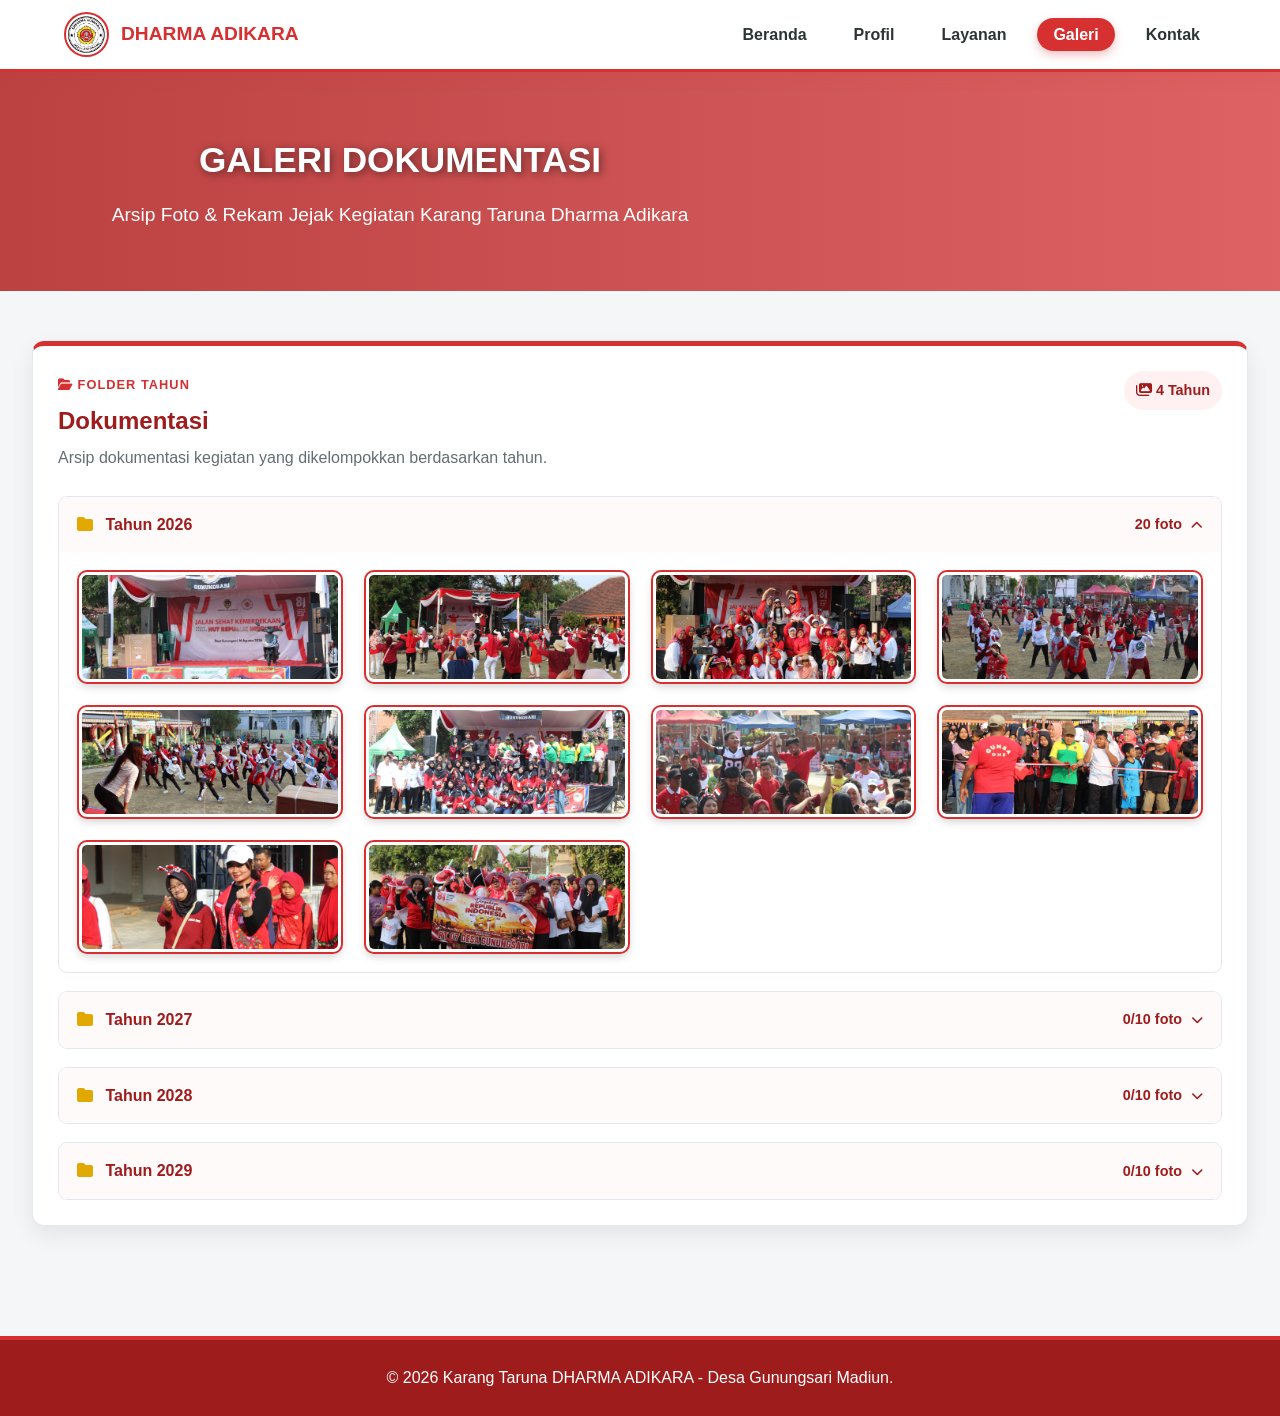
==== galeri.html @ 8954da6b "Upload website files" ====
<!DOCTYPE html>
<html lang="id">
<head>
    <meta charset="UTF-8">
    <meta name="viewport" content="width=device-width, initial-scale=1.0">
    <title>Galeri - Karang Taruna DHARMA ADIKARA</title>
    <meta name="description" content="Galeri dokumentasi kegiatan Karang Taruna Dharma Adikara Desa Gunungsari berdasarkan tahun.">
    <link rel="canonical" href="https://dharma-adikara-desa-gunung-sari.github.io/dharma-adikara/galeri.html">
    <link rel="stylesheet" href="style.css">
    <link rel="stylesheet" href="https://cdnjs.cloudflare.com/ajax/libs/font-awesome/6.4.0/css/all.min.css">
</head>
<body>

    <div class="page-overlay-decor"></div>

    <header>
        <nav class="navbar">
            <a href="index.html" class="logo-brand">
                <img src="aset/logo.png" alt="Logo Karang Taruna">
                <span>DHARMA ADIKARA</span>
            </a>
            <ul class="nav-links">
                <li><a href="index.html">Beranda</a></li>
                <li><a href="profil.html">Profil</a></li>
                <li><a href="layanan.html">Layanan</a></li>
                <li><a href="galeri.html" class="active">Galeri</a></li>
                <li><a href="kontak.html">Kontak</a></li>
            </ul>
        </nav>
    </header>

    <div class="page-overlay-decor" style="background-image: url('aset/bg-blur.jpg');">
  <div class="hero-content" style="padding: 60px 20px; text-align: center; color: white;">
    <h1 style="font-size: 2.2rem; font-weight: bold;">GALERI DOKUMENTASI</h1>
    <p style="margin-top: 8px;">Arsip Foto & Rekam Jejak Kegiatan Karang Taruna Dharma Adikara</p>
  </div>
</div>

    

    <main class="section-container container">
      <section class="year-folder" aria-labelledby="year-2026">
        <div class="year-folder-header">
          <div>
            <span class="folder-label"><i class="fas fa-folder-open"></i> Folder Tahun</span>
            <h2 id="year-2026">Dokumentasi </h2>
                    <p>Arsip dokumentasi kegiatan yang dikelompokkan berdasarkan tahun.</p>
          </div>
                <span class="photo-count"><i class="fas fa-images"></i> 4 Tahun</span>
        </div>

        <div class="album-grid">
          <details class="album-folder" open>
            <summary>
              <span class="album-title"><i class="fas fa-folder"></i> Tahun 2026</span>
              <span class="album-count">20 foto <i class="fas fa-chevron-down"></i></span>
            </summary>
            <div class="gallery-grid">
              <img src="aset/2026/foto-1.jpg" alt="Dokumentasi 2026 foto 1" loading="lazy">
              <img src="aset/2026/foto-2.jpg" alt="Dokumentasi 2026 foto 2" loading="lazy">
              <img src="aset/2026/foto-3.jpg" alt="Dokumentasi 2026 foto 3" loading="lazy">
              <img src="aset/2026/foto-4.jpg" alt="Dokumentasi 2026 foto 4" loading="lazy">
              <img src="aset/2026/foto-5.jpg" alt="Dokumentasi 2026 foto 5" loading="lazy">
              <img src="aset/2026/foto-6.jpg" alt="Dokumentasi 2026 foto 6" loading="lazy">
              <img src="aset/2026/foto-7.jpg" alt="Dokumentasi 2026 foto 7" loading="lazy">
              <img src="aset/2026/foto-8.jpg" alt="Dokumentasi 2026 foto 8" loading="lazy">
              <img src="aset/2026/foto-9.jpg" alt="Dokumentasi 2026 foto 9" loading="lazy">
              <img src="aset/2026/foto-10.jpg" alt="Dokumentasi 2026 foto 10" loading="lazy">
            </div>
          </details>

          <details class="album-folder empty-album">
            <summary>
              <span class="album-title"><i class="fas fa-folder"></i> Tahun 2027</span>
              <span class="album-count">0/10 foto <i class="fas fa-chevron-down"></i></span>
            </summary>
            <div class="gallery-grid">
              <img src="aset/2027/foto-01.jpg" alt="Dokumentasi 2027 foto 1" loading="lazy">
              <img src="aset/2027/foto-02.jpg" alt="Dokumentasi 2027 foto 2" loading="lazy">
              <img src="aset/2027/foto-03.jpg" alt="Dokumentasi 2027 foto 3" loading="lazy">
              <img src="aset/2027/foto-04.jpg" alt="Dokumentasi 2027 foto 4" loading="lazy">
              <img src="aset/2027/foto-05.jpg" alt="Dokumentasi 2027 foto 5" loading="lazy">
              <img src="aset/2027/foto-06.jpg" alt="Dokumentasi 2027 foto 6" loading="lazy">
              <img src="aset/2027/foto-07.jpg" alt="Dokumentasi 2027 foto 7" loading="lazy">
              <img src="aset/2027/foto-08.jpg" alt="Dokumentasi 2027 foto 8" loading="lazy">
              <img src="aset/2027/foto-09.jpg" alt="Dokumentasi 2027 foto 9" loading="lazy">
              <img src="aset/2027/foto-10.jpg" alt="Dokumentasi 2027 foto 10" loading="lazy">
            </div>
          </details>

          <details class="album-folder empty-album">
            <summary>
              <span class="album-title"><i class="fas fa-folder"></i> Tahun 2028</span>
              <span class="album-count">0/10 foto <i class="fas fa-chevron-down"></i></span>
            </summary>
            <div class="gallery-grid">
              <img src="aset/2028/foto-01.jpg" alt="Dokumentasi 2028 foto 1" loading="lazy">
              <img src="aset/2028/foto-02.jpg" alt="Dokumentasi 2028 foto 2" loading="lazy">
              <img src="aset/2028/foto-03.jpg" alt="Dokumentasi 2028 foto 3" loading="lazy">
              <img src="aset/2028/foto-04.jpg" alt="Dokumentasi 2028 foto 4" loading="lazy">
              <img src="aset/2028/foto-05.jpg" alt="Dokumentasi 2028 foto 5" loading="lazy">
              <img src="aset/2028/foto-06.jpg" alt="Dokumentasi 2028 foto 6" loading="lazy">
              <img src="aset/2028/foto-07.jpg" alt="Dokumentasi 2028 foto 7" loading="lazy">
              <img src="aset/2028/foto-08.jpg" alt="Dokumentasi 2028 foto 8" loading="lazy">
              <img src="aset/2028/foto-09.jpg" alt="Dokumentasi 2028 foto 9" loading="lazy">
              <img src="aset/2028/foto-10.jpg" alt="Dokumentasi 2028 foto 10" loading="lazy">
            </div>
          </details>

          <details class="album-folder empty-album">
            <summary>
              <span class="album-title"><i class="fas fa-folder"></i> Tahun 2029</span>
              <span class="album-count">0/10 foto <i class="fas fa-chevron-down"></i></span>
            </summary>
            <div class="gallery-grid">
              <img src="aset/2029/foto-01.jpg" alt="Dokumentasi 2029 foto 1" loading="lazy">
              <img src="aset/2029/foto-02.jpg" alt="Dokumentasi 2029 foto 2" loading="lazy">
              <img src="aset/2029/foto-03.jpg" alt="Dokumentasi 2029 foto 3" loading="lazy">
              <img src="aset/2029/foto-04.jpg" alt="Dokumentasi 2029 foto 4" loading="lazy">
              <img src="aset/2029/foto-05.jpg" alt="Dokumentasi 2029 foto 5" loading="lazy">
              <img src="aset/2029/foto-06.jpg" alt="Dokumentasi 2029 foto 6" loading="lazy">
              <img src="aset/2029/foto-07.jpg" alt="Dokumentasi 2029 foto 7" loading="lazy">
              <img src="aset/2029/foto-08.jpg" alt="Dokumentasi 2029 foto 8" loading="lazy">
              <img src="aset/2029/foto-09.jpg" alt="Dokumentasi 2029 foto 9" loading="lazy">
              <img src="aset/2029/foto-10.jpg" alt="Dokumentasi 2029 foto 10" loading="lazy">
            </div>
          </details>
        </div>
      </section>
    </main>

    <footer>
        <p>&copy; 2026 Karang Taruna DHARMA ADIKARA - Desa Gunungsari Madiun.</p>
    </footer>

    <script src="script.js"></script>
</body>
</html>
---- style.css ----
/* CSS - Karang Taruna DHARMA ADIKARA (Tema Merah Putih & Dynamic Overlay) */

:root {
    --primary-red: #d63031;
    --dark-red: #9e1c1c;
    --light-red: #ff7675;
    --white: #ffffff;
    --off-white: #f8f9fa;
    --text-dark: #2d3436;
    --text-muted: #636e72;
    --border-color: #e2e8f0;
}

* {
    margin: 0;
    padding: 0;
    box-sizing: border-box;
    font-family: 'Poppins', 'Segoe UI', Tahoma, Geneva, Verdana, sans-serif;
}

body {
    color: var(--text-dark);
    background-color: #f4f6f8;
    line-height: 1.6;
    overflow-x: hidden;
}

/* CONTAINER UTAMA BINGKAI HALAMAN */
.page-border-blur {
  position: relative;
  padding: 0;
  min-height: 100vh;
  box-sizing: border-box !important;
}

/* WADAH KONTEN UTAMA */
.page-content-inner {
  background: #ffffff;
  min-height: 100vh;
  position: relative;
  overflow: hidden;
}

/* OVERLAY DEKORASI BANNER HERO (TUTUP BANNER LENGKAP DENGAN FOTO BLUR) */
.page-overlay-decor {
  position: relative;
  width: 100%;
  overflow: hidden;
  background-size: cover;
  background-position: center;
}

/* LAPISAN OVERLAY MERAH DI ATAS FOTO BLUR */
.page-overlay-decor::before {
  content: '';
  position: absolute;
  top: 0;
  left: 0;
  width: 100%;
  height: 100%;
  background: linear-gradient(90deg, rgba(178, 34, 34, 0.85) 0%, rgba(214, 48, 49, 0.75) 100%);
  z-index: 1;
}

/* HAPUS EFEK BULATAN MELAYANG BAWAH */
.page-overlay-decor::after {
  display: none;
}

/* KONTEN TEKS BANNER AGAR TETAP DI ATAS OVERLAY MERAH */
.page-overlay-decor .container,
.page-overlay-decor h1,
.page-overlay-decor p,
.hero-content {
  position: relative;
  z-index: 2;
}

.container {
  width: 95% !important; /* Naikkkan persentase agar melebar ke kanan */
  max-width: 1400px !important; /* Perbesar batas maksimalnya */
  margin: 0 auto;
}

.section-container {
    padding: 50px 0 70px 0;
}

/* Header & Navbar */
header {
    position: sticky;
    top: 0;
    background: var(--white);
    border-bottom: 3px solid var(--primary-red);
    box-shadow: 0 4px 15px rgba(214, 48, 49, 0.1);
    z-index: 1000;
}

.navbar {
    display: flex;
    justify-content: space-between;
    align-items: center;
    padding: 12px 5%;
}

.logo-brand {
    display: flex;
    align-items: center;
    gap: 12px;
    font-weight: 700;
    font-size: 1.2rem;
    color: var(--primary-red);
    text-decoration: none;
}

.logo-brand img {
    width: 45px;
    height: 45px;
    border-radius: 50%;
    border: 2px solid var(--primary-red);
    object-fit: cover;
}

.nav-links {
    display: flex;
    list-style: none;
    gap: 15px;
}

.nav-links a {
    text-decoration: none;
    color: var(--text-dark);
    font-weight: 600;
    padding: 8px 16px;
    border-radius: 20px;
    transition: all 0.3s ease;
}

.nav-links a:hover, .nav-links a.active {
    background-color: var(--primary-red);
    color: var(--white);
    box-shadow: 0 4px 10px rgba(214, 48, 49, 0.3);
}

/* Page Titles */
.page-header {
    background: linear-gradient(135deg, var(--primary-red), var(--dark-red));
    color: var(--white);
    text-align: center;
    padding: 50px 20px;
    position: relative;
    box-shadow: inset 0 -10px 20px rgba(0,0,0,0.15);
}

.page-header h1 {
    font-size: 2.3rem;
    text-transform: uppercase;
    letter-spacing: 1px;
}

.page-header p {
    font-size: 1.1rem;
    opacity: 0.9;
    margin-top: 5px;
}

/* Section Titles */
.section-title {
    text-align: center;
    font-size: 1.8rem;
    margin-bottom: 30px;
    color: var(--dark-red);
    position: relative;
}

.section-title::after {
    content: '';
    display: block;
    width: 70px;
    height: 4px;
    background: var(--primary-red);
    margin: 8px auto 0;
    border-radius: 2px;
}

/* Card General Style */
.card {
    background: var(--white);
    padding: 25px;
    border-radius: 12px;
    border-top: 4px solid var(--primary-red);
    box-shadow: 0 6px 18px rgba(0,0,0,0.06);
    transition: transform 0.3s ease, box-shadow 0.3s ease;
}

.card:hover {
    transform: translateY(-5px);
    box-shadow: 0 10px 25px rgba(214, 48, 49, 0.15);
}

/* Hero Section (Home) */
.hero-section {
    position: relative;
    height: 80vh;
    background: url('assets/bg-hero.jpg') no-repeat center center/cover;
    display: flex;
    align-items: center;
    justify-content: center;
    text-align: center;
    color: var(--white);
}

.hero-overlay {
    position: absolute;
    top: 0; left: 0; right: 0; bottom: 0;
    background: linear-gradient(180deg, rgba(158, 28, 28, 0.75) 0%, rgba(0, 0, 0, 0.7) 100%);
    backdrop-filter: blur(3px);
}

.hero-content {
    position: relative;
    z-index: 1;
    max-width: 800px;
    padding: 20px;
}

.hero-logo {
    width: 120px;
    height: 120px;
    margin-bottom: 20px;
    border-radius: 50%;
    border: 4px solid var(--white);
    box-shadow: 0 0 20px rgba(255,255,255,0.4);
    object-fit: cover;
}

.hero-content h1 {
    font-size: 2.8rem;
    margin-bottom: 12px;
    text-shadow: 2px 2px 8px rgba(0,0,0,0.5);
}

.hero-content p {
    font-size: 1.2rem;
    font-weight: 300;
}

/* Carousel Berita */
.carousel-container {
    position: relative;
    max-width: 850px;
    margin: auto;
    overflow: hidden;
    border-radius: 12px;
    box-shadow: 0 8px 25px rgba(0,0,0,0.15);
    border: 3px solid var(--white);
}

.carousel-slide {
    display: flex;
    transition: transform 0.5s ease-in-out;
}

.slide {
    min-width: 100%;
    position: relative;
}

.slide img {
    width: 100%;
    height: 420px;
    object-fit: cover;
}

.caption {
    position: absolute;
    bottom: 0;
    background: linear-gradient(180deg, transparent, rgba(158, 28, 28, 0.95));
    color: var(--white);
    width: 100%;
    padding: 20px;
    text-align: center;
    font-size: 1.1rem;
    font-weight: 600;
}

.prev-btn, .next-btn {
    position: absolute;
    top: 50%;
    transform: translateY(-50%);
    background: rgba(214, 48, 49, 0.8);
    color: white;
    border: none;
    font-size: 20px;
    padding: 12px 18px;
    cursor: pointer;
    border-radius: 50%;
    transition: 0.3s;
}

.prev-btn:hover, .next-btn:hover {
    background: var(--dark-red);
}

.next-btn { right: 15px; }
.prev-btn { left: 15px; }

/* Leader Cards */
.leader-grid {
    display: flex;
    justify-content: center;
    gap: 30px;
    margin-bottom: 40px;
    flex-wrap: wrap;
}

.leader-card {
    text-align: center;
    width: 260px;
}

.leader-card img {
    width: 100%;
    height: 280px;
    object-fit: cover;
    border-radius: 8px;
    margin-bottom: 15px;
    border: 2px solid var(--border-color);
}

.info-footer-home {
    display: grid;
    grid-template-columns: 2fr 1fr;
    gap: 25px;
    margin-top: 30px;
}

.social-links-large {
    display: flex;
    flex-direction: column;
    gap: 12px;
    margin-top: 15px;
}

.social-links-large a {
    text-decoration: none;
    color: var(--white);
    background: var(--primary-red);
    padding: 12px;
    border-radius: 8px;
    text-align: center;
    font-weight: 600;
    transition: 0.3s;
}

.social-links-large a:hover {
    background: var(--dark-red);
}

/* Profil Section Style */
.profile-section-block {
    margin-bottom: 50px;
}

.image-gallery-2 {
    display: flex;
    gap: 20px;
    margin-top: 20px;
}

.image-gallery-2 img {
    width: 50%;
    height: 280px;
    object-fit: cover;
    border-radius: 10px;
    border: 3px solid var(--white);
    box-shadow: 0 4px 12px rgba(0,0,0,0.1);
}

.full-structure-img img {
    width: 100%;
    max-height: 650px;
    object-fit: contain;
    border-radius: 10px;
    margin-top: 15px;
    border: 2px solid var(--border-color);
}

.visi-misi-card {
    background: var(--white);
    padding: 30px;
    border-left: 6px solid var(--primary-red);
    border-radius: 8px;
    box-shadow: 0 4px 15px rgba(0,0,0,0.05);
}

.visi-misi-card h3 {
    color: var(--primary-red);
    margin-bottom: 10px;
}

.visi-misi-card ul {
    margin-left: 20px;
    margin-top: 10px;
}

.visi-misi-card li {
    margin-bottom: 8px;
}

.profile-page > section {
    margin-bottom: 72px;
}

.profile-intro {
    align-items: center;
    background: linear-gradient(120deg, #fff4f2, #ffffff 58%, #f3f6f7);
    border-left: 5px solid var(--primary-red);
    border-radius: 14px;
    display: flex;
    justify-content: space-between;
    min-height: 270px;
    overflow: hidden;
    padding: 42px 48px;
    position: relative;
}

.profile-intro-copy {
    max-width: 700px;
    position: relative;
    z-index: 1;
}

.profile-intro h2 {
    color: var(--dark-red);
    font-size: clamp(2rem, 4vw, 3.5rem);
    line-height: 1.08;
    margin-bottom: 16px;
}

.profile-intro p {
    color: var(--text-muted);
    font-size: 1rem;
    max-width: 620px;
}

.profile-intro-mark {
    align-items: center;
    background: var(--dark-red);
    border-radius: 50%;
    box-shadow: 18px 18px 0 rgba(214, 48, 49, 0.14);
    color: var(--white);
    display: flex;
    flex-direction: column;
    height: 185px;
    justify-content: center;
    min-width: 185px;
    transform: rotate(8deg);
    width: 185px;
}

.profile-intro-mark img {
    border-radius: 50%;
    height: 92px;
    object-fit: cover;
    width: 92px;
}

.profile-intro-mark small {
    font-size: 0.72rem;
    line-height: 1.25;
    margin-top: 9px;
    text-align: center;
}

.profile-village-grid {
    align-items: center;
    display: grid;
    gap: 65px;
    grid-template-columns: minmax(0, 0.9fr) minmax(330px, 1.1fr);
}

.profile-copy-block h2,
.profile-story h2,
.profile-values h2,
.profile-structure h2 {
    color: var(--dark-red);
    font-size: 2rem;
    line-height: 1.2;
    margin-bottom: 14px;
}

.profile-copy-block > p {
    color: var(--text-muted);
    font-size: 1rem;
}

.profile-facts {
    border-top: 1px solid var(--border-color);
    display: grid;
    gap: 18px;
    grid-template-columns: repeat(2, 1fr);
    margin-top: 28px;
    padding-top: 20px;
}

.profile-facts div {
    align-items: flex-start;
    display: flex;
    gap: 10px;
}

.profile-facts i {
    color: var(--primary-red);
    font-size: 1.2rem;
    margin-top: 2px;
}

.profile-facts span {
    color: var(--text-muted);
    font-size: 0.8rem;
    line-height: 1.35;
}

.profile-facts strong {
    color: var(--dark-red);
    font-size: 0.9rem;
}

.profile-image-stack {
    min-height: 390px;
    position: relative;
}

.profile-image-stack img {
    border-radius: 10px;
    box-shadow: 0 10px 25px rgba(0, 0, 0, 0.13);
    object-fit: cover;
}

.profile-image-main {
    height: 330px;
    left: 0;
    position: absolute;
    top: 0;
    width: 78%;
}

.profile-image-small {
    border: 8px solid var(--white);
    bottom: 0;
    height: 180px;
    position: absolute;
    right: 0;
    width: 48%;
}

.profile-story {
    background: #fff8f6;
    border-radius: 14px;
    padding: 40px;
}

.story-timeline {
    display: grid;
    gap: 18px;
    grid-template-columns: repeat(3, 1fr);
    margin: 28px 0;
}

.story-point {
    background: var(--white);
    border-radius: 8px;
    display: flex;
    gap: 15px;
    padding: 20px;
}

.story-point > span,
.mission-list > div > span {
    color: var(--primary-red);
    font-size: 1.1rem;
    font-weight: 800;
}

.story-point h3 {
    color: var(--dark-red);
    font-size: 1rem;
    margin-bottom: 5px;
}

.story-point p {
    color: var(--text-muted);
    font-size: 0.88rem;
}

.story-images {
    display: grid;
    gap: 16px;
    grid-template-columns: 1.25fr 0.75fr;
}

.story-images img {
    border-radius: 8px;
    height: 190px;
    object-fit: cover;
    width: 100%;
}

.profile-values {
    border-bottom: 1px solid var(--border-color);
    padding-bottom: 5px;
}

.values-grid {
    display: grid;
    gap: 20px;
    grid-template-columns: repeat(3, 1fr);
}

.values-grid article {
    border-top: 3px solid var(--primary-red);
    padding: 22px 8px 0;
}

.values-grid i {
    color: var(--primary-red);
    font-size: 1.8rem;
    margin-bottom: 16px;
}

.values-grid h3 {
    color: var(--dark-red);
    margin-bottom: 6px;
}

.values-grid p {
    color: var(--text-muted);
    font-size: 0.9rem;
}

.profile-vision {
    align-items: start;
    background: linear-gradient(135deg, #fff, #fff6f4);
    display: grid;
    gap: 50px;
    grid-template-columns: 1.1fr 0.9fr;
    padding: 38px;
}

.profile-vision .section-kicker {
    margin-bottom: 12px;
}

.vision-quote {
    border-left: 3px solid var(--primary-red);
    margin-top: 24px;
    padding-left: 20px;
}

.vision-quote i {
    color: var(--light-red);
    margin-bottom: 10px;
}

.vision-quote p {
    color: var(--dark-red);
    font-size: 1.08rem;
    font-weight: 700;
}

.mission-list h3 {
    color: var(--dark-red);
    margin-bottom: 14px;
}

.mission-list > div {
    border-top: 1px solid var(--border-color);
    display: flex;
    gap: 15px;
    padding: 13px 0;
}

.mission-list p {
    color: var(--text-muted);
    font-size: 0.9rem;
}

.profile-structure {
    margin-bottom: 0 !important;
}

/* Layanan Section */
.service-grid {
    display: grid;
    grid-template-columns: repeat(auto-fit, minmax(280px, 1fr));
    gap: 25px;
    margin-bottom: 40px;
}

.service-card {
    text-align: center;
}

.services-page > section {
    margin-bottom: 70px;
}

.section-kicker {
    color: var(--primary-red);
    display: inline-block;
    font-size: 0.78rem;
    font-weight: 800;
    letter-spacing: 0.12em;
    margin-bottom: 9px;
    text-transform: uppercase;
}

.section-kicker i {
    margin-right: 5px;
}

.services-intro {
    align-items: end;
    background: linear-gradient(120deg, #fff4f2, #ffffff 60%, #f6f8fa);
    border-left: 5px solid var(--primary-red);
    border-radius: 14px;
    display: grid;
    gap: 35px;
    grid-template-columns: minmax(0, 1.4fr) minmax(260px, 1fr);
    margin-bottom: 65px;
    padding: 38px;
}

.services-intro h2,
.section-heading-row h2,
.work-process h2,
.testimonial-strip h2 {
    color: var(--dark-red);
    line-height: 1.2;
    margin-bottom: 12px;
}

.services-intro h2 {
    font-size: clamp(1.8rem, 3vw, 2.7rem);
    max-width: 600px;
}

.services-intro p,
.section-heading-note {
    color: var(--text-muted);
    max-width: 620px;
}

.service-stats {
    border-left: 1px solid var(--border-color);
    display: grid;
    gap: 12px;
    grid-template-columns: repeat(3, 1fr);
    padding-left: 28px;
}

.service-stats div {
    display: flex;
    flex-direction: column;
    gap: 3px;
}

.service-stats strong {
    color: var(--dark-red);
    font-size: 1.5rem;
}

.service-stats span {
    color: var(--text-muted);
    font-size: 0.78rem;
    line-height: 1.3;
}

.section-heading-row {
    align-items: end;
    display: flex;
    justify-content: space-between;
    gap: 25px;
    margin-bottom: 28px;
}

.section-heading-row h2 {
    font-size: 1.8rem;
    margin-bottom: 0;
}

.section-heading-note {
    font-size: 0.95rem;
    margin: 0 0 3px;
    text-align: right;
}

.service-card {
    position: relative;
    text-align: left;
}

.service-card-top {
    align-items: center;
    display: flex;
    justify-content: space-between;
    margin-bottom: 12px;
}

.service-number {
    color: var(--light-red);
    font-size: 1.1rem;
    font-weight: 800;
}

.service-card h3 {
    color: var(--dark-red);
    font-size: 1.2rem;
    margin-bottom: 9px;
}

.service-card p {
    color: var(--text-muted);
    font-size: 0.94rem;
}

.service-card-featured {
    background: linear-gradient(145deg, #fff, #fff5f3);
}

.service-list {
    border-top: 1px solid var(--border-color);
    list-style: none;
    margin-top: 20px;
    padding-top: 15px;
}

.service-list li {
    color: var(--text-dark);
    font-size: 0.87rem;
    margin-bottom: 8px;
}

.service-list i {
    color: var(--primary-red);
    font-size: 0.75rem;
    margin-right: 8px;
}

.work-process {
    border-bottom: 1px solid var(--border-color);
    border-top: 1px solid var(--border-color);
    padding: 48px 0;
}

.process-grid {
    display: grid;
    gap: 18px;
    grid-template-columns: repeat(3, 1fr);
}

.process-step {
    align-items: flex-start;
    background: var(--white);
    border-radius: 8px;
    display: flex;
    gap: 15px;
    padding: 20px;
}

.process-step > span {
    color: var(--primary-red);
    font-size: 1.2rem;
    font-weight: 800;
}

.process-step h3 {
    color: var(--dark-red);
    font-size: 1rem;
    margin-bottom: 5px;
}

.process-step p {
    color: var(--text-muted);
    font-size: 0.88rem;
}

.showcase-grid {
    background: var(--white);
    border-radius: 12px;
    box-shadow: 0 7px 22px rgba(0, 0, 0, 0.07);
    display: grid;
    grid-template-columns: minmax(280px, 1fr) minmax(280px, 1fr);
    overflow: hidden;
}

.showcase-image {
    min-height: 300px;
}

.showcase-image img {
    display: block;
    height: 100%;
    object-fit: cover;
    width: 100%;
}

.showcase-copy {
    padding: 38px;
}

.showcase-tag {
    color: var(--primary-red);
    font-size: 0.76rem;
    font-weight: 800;
    letter-spacing: 0.12em;
    text-transform: uppercase;
}

.showcase-copy h3 {
    color: var(--dark-red);
    font-size: 1.7rem;
    line-height: 1.25;
    margin: 12px 0;
}

.showcase-copy p {
    color: var(--text-muted);
    margin-bottom: 20px;
}

.text-link {
    color: var(--dark-red);
    font-weight: 800;
    text-decoration: none;
}

.text-link i {
    margin-left: 7px;
    transition: margin 0.2s ease;
}

.text-link:hover i {
    margin-left: 12px;
}

.testimonial-strip {
    align-items: center;
    background: #fff8f6;
    border-radius: 12px;
    display: grid;
    gap: 35px;
    grid-template-columns: 1.2fr 1fr;
    padding: 34px 38px;
}

.testimonial-strip h2 {
    font-size: 1.6rem;
}

.testimonial-strip p {
    color: var(--text-muted);
}

.quote-mark {
    border-left: 3px solid var(--primary-red);
    padding-left: 24px;
}

.quote-mark > i {
    color: var(--light-red);
    font-size: 1.4rem;
    margin-bottom: 10px;
}

.quote-mark p {
    color: var(--dark-red);
    font-size: 1.15rem;
    font-weight: 700;
    margin-bottom: 8px;
}

.quote-mark span {
    color: var(--text-muted);
    font-size: 0.83rem;
}

.service-icon {
    font-size: 2.8rem;
    color: var(--primary-red);
    margin-bottom: 15px;
}

.call-center-box {
    text-align: center;
    background: linear-gradient(135deg, var(--dark-red), var(--primary-red));
    color: var(--white);
    padding: 35px;
    border-radius: 12px;
    box-shadow: 0 8px 20px rgba(214, 48, 49, 0.25);
}

.btn-wa {
    display: inline-block;
    background: #25d366;
    color: white;
    text-decoration: none;
    padding: 14px 28px;
    border-radius: 30px;
    font-weight: 700;
    margin-top: 18px;
    font-size: 1.05rem;
    box-shadow: 0 4px 12px rgba(37, 211, 102, 0.4);
    transition: 0.3s;
}

.btn-wa:hover {
    transform: scale(1.05);
    background: #1eb956;
}

/* Galeri berdasarkan folder tahun dan album */
.year-folder {
    background: var(--white);
    border: 1px solid var(--border-color);
    border-top: 5px solid var(--primary-red);
    border-radius: 12px;
    padding: 25px;
    box-shadow: 0 8px 22px rgba(0, 0, 0, 0.08);
}

.year-folder-header {
    display: flex;
    align-items: flex-start;
    justify-content: space-between;
    gap: 20px;
    margin-bottom: 25px;
}
    .home-hero {
        min-height: 690px;
        padding: 70px 20px 135px;
    }
    .home-hero h1 {
        font-size: clamp(2.35rem, 12vw, 4rem);
    }
    .home-hero p {
        font-size: 0.95rem;
    }
    .hero-actions {
        align-items: center;
        flex-direction: row;
        flex-wrap: wrap;
        justify-content: flex-end;
        margin-left: auto;
        margin-right: auto;
        max-width: 430px;
    }
    .home-intro,
    .home-pulse,
    .news-layout,
    .location-grid {
        grid-template-columns: 1fr;
    }
    .home-intro {
        gap: 20px;
        margin-top: -15px;
        padding-bottom: 10px;
    }
    .home-pulse {
        margin-bottom: 35px;
    }
    .home-section-head {
        align-items: flex-start;
        flex-direction: column;
        gap: 8px;
    }
    .home-section-head > p {
        margin: 0;
        text-align: left;
    }
    .news-aside {
        padding: 20px 0 20px 20px;
    }
    .home-leaders {
        padding-left: 5%;
        padding-right: 5%;
    }
    .leader-card img {
        height: 230px;
    }
    .map-frame {
        height: 220px;
    }


@media (prefers-reduced-motion: reduce) {
    *, *::before, *::after {
        animation-duration: 0.01ms !important;
        animation-iteration-count: 1 !important;
        scroll-behavior: auto !important;
        transition-duration: 0.01ms !important;
    }
    .reveal {
        opacity: 1;
        transform: none;
    }
}
.folder-label {
    color: var(--primary-red);
    font-size: 0.8rem;
    font-weight: 700;
    letter-spacing: 0.08em;
    text-transform: uppercase;
}

.year-folder-header h2 {
    color: var(--dark-red);
    margin: 5px 0;
}

.year-folder-header p {
    color: var(--text-muted);
    margin: 0;
}

.photo-count,
.album-count {
    color: var(--dark-red);
    font-size: 0.9rem;
    font-weight: 700;
    white-space: nowrap;
}

.photo-count {
    background: #fff1f1;
    border-radius: 20px;
    padding: 8px 12px;
}

.album-grid {
    display: grid;
    gap: 18px;
}

.album-folder {
    border: 1px solid var(--border-color);
    border-radius: 9px;
    overflow: hidden;
}

.album-folder summary {
    align-items: center;
    background: #fffafa;
    cursor: pointer;
    display: flex;
    justify-content: space-between;
    list-style: none;
    padding: 15px 18px;
}

.album-folder summary::-webkit-details-marker {
    display: none;
}

.album-folder summary:hover {
    background: #fff1f1;
}

.album-title {
    color: var(--dark-red);
    font-weight: 700;
}

.album-title i {
    color: #e0a800;
    margin-right: 8px;
}

.album-count i {
    font-size: 0.75rem;
    margin-left: 5px;
    transition: transform 0.2s ease;
}

.album-folder[open] .album-count i {
    transform: rotate(180deg);
}

.empty-album-message {
    align-items: center;
    background: #fcfcfc;
    color: var(--text-muted);
    display: flex;
    flex-direction: column;
    gap: 5px;
    justify-content: center;
    min-height: 145px;
    padding: 20px;
    text-align: center;
}

.empty-album-message > i {
    color: var(--primary-red);
    font-size: 1.5rem;
    margin-bottom: 4px;
}

.empty-album-message strong {
    color: var(--dark-red);
}

.empty-album-message code {
    background: #f1f3f5;
    border-radius: 4px;
    color: var(--dark-red);
    font-size: 0.85rem;
    padding: 2px 5px;
}

/* Galeri Grid */
.gallery-grid {
    display: grid;
    grid-template-columns: repeat(auto-fit, minmax(250px, 1fr));
    gap: 25px;
    padding: 20px;
}

.gallery-item {
    background: var(--white);
    border-radius: 10px;
    overflow: hidden;
    box-shadow: 0 4px 12px rgba(0,0,0,0.08);
    border-top: 3px solid var(--primary-red);
}

.gallery-item img {
    width: 100%;
    height: 200px;
    object-fit: cover;
}

.gallery-info {
    padding: 15px;
}

.gallery-info h4 {
    color: var(--dark-red);
    font-size: 1.1rem;
}

.gallery-info span {
    font-size: 0.85rem;
    color: var(--text-muted);
    font-weight: 600;
}

/* Kontak Form & Polling */
.contact-grid {
    display: grid;
    grid-template-columns: 1fr 1fr;
    gap: 25px;
}

.form-group {
    margin-bottom: 18px;
}

.form-group label {
    display: block;
    margin-bottom: 6px;
    font-weight: 600;
    color: var(--dark-red);
}

.form-group input, .form-group textarea {
    width: 100%;
    padding: 12px;
    border: 1px solid var(--border-color);
    border-radius: 8px;
    font-size: 0.95rem;
}

.form-group input:focus, .form-group textarea:focus {
    outline: none;
    border-color: var(--primary-red);
}

.btn-submit {
    background: #25d366;
    color: white;
    border: none;
    padding: 12px 20px;
    border-radius: 8px;
    cursor: pointer;
    font-weight: 700;
    width: 100%;
    font-size: 1rem;
    transition: 0.3s;
}

.btn-submit:hover {
    background: #1eb956;
}

.emoji-options {
    display: flex;
    justify-content: space-around;
    margin-top: 20px;
}

.emoji-btn {
    background: var(--off-white);
    border: 2px solid var(--border-color);
    border-radius: 12px;
    padding: 12px;
    cursor: pointer;
    display: flex;
    flex-direction: column;
    align-items: center;
    width: 85px;
    transition: 0.3s;
}

.emoji-btn:hover {
    border-color: var(--primary-red);
    transform: translateY(-3px);
}

.emoji-btn span {
    font-size: 2rem;
}

.emoji-btn small {
    margin-top: 4px;
    font-weight: 600;
}

.emoji-btn strong {
    color: var(--primary-red);
    margin-top: 2px;
}

.social-list-item {
    display: flex;
    align-items: center;
    gap: 10px;
    margin-bottom: 10px;
    font-weight: 500;
}

.social-list-item i {
    color: var(--primary-red);
    font-size: 1.2rem;
}

/* Contact page refresh */
.contact-hero {
    background-position: center;
    background-size: cover;
}

.contact-hero-kicker {
    color: #ffd8d3;
    display: inline-block;
    font-size: 0.76rem;
    font-weight: 800;
    letter-spacing: 0.14em;
    margin-bottom: 10px;
    text-transform: uppercase;
}

.contact-hero-kicker i {
    margin-right: 5px;
}

.contact-hero h1 {
    font-size: clamp(2rem, 4vw, 3rem);
    margin-bottom: 8px;
}

.contact-hero p {
    font-size: 1.05rem;
}

.contact-page > section,
.contact-page > .contact-layout {
    margin-bottom: 42px;
}

.contact-intro {
    align-items: end;
    background: linear-gradient(120deg, #fff4f2, #ffffff 62%, #f5f7f8);
    border-left: 5px solid var(--primary-red);
    border-radius: 12px;
    display: grid;
    gap: 35px;
    grid-template-columns: 1.2fr 0.8fr;
    padding: 30px 35px;
}

.contact-intro h2 {
    color: var(--dark-red);
    font-size: clamp(1.7rem, 3vw, 2.5rem);
    line-height: 1.15;
    margin-top: 8px;
}

.contact-intro > p,
.contact-muted {
    color: var(--text-muted);
    line-height: 1.65;
}

.contact-layout {
    align-items: start;
    display: grid;
    gap: 25px;
    grid-template-columns: minmax(0, 1.15fr) minmax(320px, 0.85fr);
}

.contact-form-box,
.contact-channel,
.polling-box {
    border-top: 4px solid var(--primary-red);
}

.contact-form-box {
    padding: 30px;
}

.contact-card-heading {
    align-items: flex-start;
    display: flex;
    gap: 14px;
}

.contact-step {
    color: var(--primary-red);
    font-size: 1.15rem;
    font-weight: 800;
    line-height: 1.2;
}

.contact-card-heading h2 {
    color: var(--dark-red);
    font-size: 1.35rem;
    line-height: 1.2;
    margin-bottom: 8px;
}

.contact-card-heading .section-kicker {
    margin-bottom: 5px;
}

.contact-form-box > .contact-muted {
    border-bottom: 1px solid var(--border-color);
    font-size: 0.9rem;
    margin: 0 0 25px 34px;
    padding-bottom: 20px;
}

.contact-form-box .form-group input,
.contact-form-box .form-group textarea {
    background: #fbfbfa;
    border: 1px solid var(--border-color);
    border-radius: 7px;
    transition: border-color 0.2s ease, box-shadow 0.2s ease;
}

.contact-form-box .form-group input:focus,
.contact-form-box .form-group textarea:focus {
    background: var(--white);
    box-shadow: 0 0 0 3px rgba(214, 48, 49, 0.1);
}

.btn-submit {
    align-items: center;
    display: flex;
    gap: 8px;
    justify-content: center;
}

.btn-submit i:last-child {
    font-size: 0.75rem;
    margin-left: 3px;
}

.contact-side {
    display: grid;
    gap: 25px;
}

.contact-channel,
.polling-box {
    padding: 25px;
}

.contact-address {
    align-items: flex-start;
    border-bottom: 1px solid var(--border-color);
    display: flex;
    gap: 12px;
    margin: 16px 0 8px;
    padding-bottom: 18px;
}

.contact-address > i {
    color: var(--primary-red);
    font-size: 1.2rem;
    margin-top: 2px;
}

.contact-address strong {
    color: var(--dark-red);
    display: block;
    font-size: 0.9rem;
    margin-bottom: 4px;
}

.contact-address p {
    color: var(--text-muted);
    font-size: 0.82rem;
    line-height: 1.5;
}

.contact-social-links a {
    align-items: center;
    border-bottom: 1px solid var(--border-color);
    color: var(--text-dark);
    display: flex;
    gap: 10px;
    padding: 12px 0;
    text-decoration: none;
}

.contact-social-links a:hover {
    color: var(--primary-red);
}

.contact-social-links a > i:first-child {
    color: var(--primary-red);
    font-size: 1.15rem;
    width: 20px;
}

.contact-social-links a > i:last-child {
    font-size: 0.7rem;
    margin-left: auto;
}

.contact-social-links span {
    display: flex;
    flex-direction: column;
    font-size: 0.85rem;
    gap: 2px;
}

.contact-social-links strong {
    color: var(--text-muted);
    font-size: 0.76rem;
    font-weight: 500;
}

.polling-box .contact-muted {
    font-size: 0.88rem;
    margin: 0 0 8px 34px;
}

.polling-box .emoji-options {
    gap: 10px;
    justify-content: stretch;
}

.polling-box .emoji-btn {
    flex: 1;
    min-width: 0;
}

.polling-box .emoji-btn.is-selected {
    background: #fff1ef;
    border-color: var(--primary-red);
    box-shadow: 0 5px 14px rgba(214, 48, 49, 0.14);
    color: var(--dark-red);
    transform: translateY(-3px);
}

.polling-box .emoji-btn:disabled {
    cursor: default;
    opacity: 1;
}

.feedback-success {
    align-items: center;
    background: #f0faf3;
    border: 1px solid #b9e4c5;
    border-radius: 7px;
    color: #287a3c;
    display: flex;
    font-size: 0.82rem;
    gap: 8px;
    margin-top: 16px;
    padding: 11px 13px;
}

.feedback-success[hidden] {
    display: none;
}

.feedback-success i {
    font-size: 1rem;
}

footer {
    text-align: center;
    padding: 25px;
    background: var(--dark-red);
    color: var(--white);
    border-top: 4px solid var(--primary-red);
    margin-top: 40px;
    font-weight: 500;
}

/* Homepage refresh */
.homepage {
    background: #fbfbfa;
}

.home-hero {
    align-items: center;
    background-image: linear-gradient(115deg, rgba(113, 18, 25, 0.96), rgba(191, 32, 40, 0.73) 54%, rgba(33, 27, 28, 0.72)), url('aset/bg-blur.JPG');
    background-position: center;
    background-size: cover;
    display: flex;
    min-height: min(760px, calc(100vh - 75px));
    overflow: hidden;
    padding: 90px 20px 145px;
    position: relative;
}

.home-hero::after {
    background: linear-gradient(180deg, transparent 25%, rgba(251, 251, 250, 0.35) 70%, #fbfbfa 100%);
    bottom: 0;
    content: '';
    height: 130px;
    left: 0;
    pointer-events: none;
    position: absolute;
    right: 0;
    z-index: 1;
}

.home-hero-content {
    max-width: 850px;
    padding: 20px;
    position: relative;
    text-align: center;
    z-index: 4;
}

.hero-eyebrow,
.home-kicker {
    color: var(--light-red);
    font-size: 0.75rem;
    font-weight: 800;
    letter-spacing: 0.14em;
    text-transform: uppercase;
}

.hero-eyebrow {
    color: #ffd8d3;
    display: inline-block;
    margin-bottom: 18px;
}

.hero-eyebrow i {
    margin-right: 6px;
}

.home-hero .hero-logo {
    display: block;
    height: 116px;
    margin: 0 auto 22px;
    width: 116px;
}

.home-hero h1 {
    color: var(--white);
    font-size: clamp(2.5rem, 6vw, 5.5rem);
    letter-spacing: -0.03em;
    line-height: 0.98;
    margin-bottom: 23px;
}

.home-hero h1 em {
    color: #ffd4cc;
    font-style: normal;
}

.home-hero p {
    color: #fff4f1;
    font-size: 1.05rem;
    line-height: 1.7;
    margin: 0 auto;
    max-width: 650px;
}

.hero-actions {
    display: flex;
    gap: 12px;
    justify-content: center;
    margin: 30px 0 18px;
}

.hero-button {
    border-radius: 30px;
    font-size: 0.92rem;
    font-weight: 800;
    padding: 13px 21px;
    text-decoration: none;
    transition: transform 0.25s ease, background 0.25s ease;
}

.hero-button:hover {
    transform: translateY(-3px);
}

.hero-button-primary {
    background: var(--white);
    color: var(--dark-red);
}

.hero-button-primary i {
    margin-left: 8px;
}

.hero-button-ghost {
    border: 1px solid rgba(255, 255, 255, 0.6);
    color: var(--white);
}

.hero-button-ghost:hover {
    background: rgba(255, 255, 255, 0.12);
}

.hero-glow {
    border: 1px solid rgba(255, 255, 255, 0.16);
    border-radius: 50%;
    height: 420px;
    position: absolute;
    width: 420px;
}

.hero-glow-one {
    right: -160px;
    top: -130px;
}

.hero-glow-two {
    bottom: -250px;
    left: -150px;
}

.hero-scroll {
    align-items: center;
    bottom: 46px;
    color: rgba(255, 255, 255, 0.8);
    display: flex;
    font-size: 0.7rem;
    gap: 9px;
    left: 50%;
    letter-spacing: 0.1em;
    position: absolute;
    text-transform: uppercase;
    transform: translateX(-50%);
    z-index: 3;
}

.hero-scroll {
    text-shadow: 0 2px 8px rgba(70, 13, 18, 0.7);
}

.hero-scroll span {
    border: 1px solid #fff;
    border-radius: 10px;
    height: 24px;
    position: relative;
    width: 14px;
}

.hero-scroll span::after {
    animation: scroll-dot 1.7s ease-in-out infinite;
    background: #fff;
    border-radius: 50%;
    content: '';
    height: 3px;
    left: 4px;
    position: absolute;
    top: 4px;
    width: 3px;
}

.home-intro,
.home-pulse,
.home-section-head,
.location-grid {
    position: relative;
    z-index: 1;
}

.home-intro {
    align-items: end;
    display: grid;
    gap: 50px;
    grid-template-columns: 1fr 1fr;
    margin-top: -25px;
    padding-bottom: 20px;
}

.intro-heading h2,
.home-section-head h2 {
    color: var(--dark-red);
    font-size: clamp(1.8rem, 3vw, 2.8rem);
    line-height: 1.1;
    margin-top: 10px;
}

.intro-copy p,
.home-section-head > p {
    color: var(--text-muted);
    line-height: 1.7;
}

.text-link {
    color: var(--dark-red);
    display: inline-block;
    font-weight: 800;
    margin-top: 15px;
    text-decoration: none;
}

.text-link i {
    margin-left: 7px;
    transition: margin 0.2s ease;
}

.text-link:hover i {
    margin-left: 12px;
}

.home-pulse {
    display: grid;
    gap: 15px;
    grid-template-columns: 1.4fr 0.8fr 0.8fr;
    margin-bottom: 70px;
}

.pulse-card {
    background: var(--white);
    border: 1px solid var(--border-color);
    border-radius: 10px;
    min-height: 180px;
    padding: 24px;
}

.pulse-card-main {
    background: var(--dark-red);
    border-color: var(--dark-red);
    color: var(--white);
}

.pulse-icon {
    color: #ffd4cc;
    display: block;
    font-size: 1.5rem;
    margin-bottom: 18px;
}

.pulse-card strong,
.pulse-label {
    display: block;
    font-size: 1.05rem;
    font-weight: 800;
}

.pulse-card p {
    color: var(--text-muted);
    font-size: 0.86rem;
    line-height: 1.5;
    margin-top: 9px;
}

.pulse-card-main p {
    color: #ffe9e5;
}

.pulse-card a {
    color: #fff;
    display: inline-block;
    font-size: 0.82rem;
    font-weight: 800;
    margin-top: 14px;
    text-decoration: none;
}

.pulse-card a i {
    margin-left: 6px;
}

.pulse-value {
    color: var(--primary-red);
    display: block;
    font-size: 2.4rem;
    font-weight: 800;
    line-height: 1;
    margin-bottom: 10px;
}

.pulse-label {
    color: var(--dark-red);
    font-size: 0.9rem;
}

.home-news,
.home-leaders,
.home-location {
    padding-bottom: 40px;
    padding-top: 40px;
}

.home-section-head {
    align-items: end;
    display: flex;
    justify-content: space-between;
    gap: 30px;
    margin-bottom: 28px;
}

.home-section-head > p {
    margin-bottom: 4px;
    max-width: 300px;
    text-align: right;
}

.news-layout {
    align-items: stretch;
    display: grid;
    gap: 24px;
    grid-template-columns: minmax(0, 1.5fr) minmax(250px, 0.7fr);
}

.news-layout .carousel-container {
    margin: 0;
    max-width: none;
}

.news-aside {
    align-self: center;
    border-left: 3px solid var(--primary-red);
    padding: 25px 20px 25px 28px;
}

.news-aside-label {
    color: var(--primary-red);
    font-size: 0.72rem;
    font-weight: 800;
    letter-spacing: 0.12em;
    text-transform: uppercase;
}

.news-aside h3 {
    color: var(--dark-red);
    font-size: 1.55rem;
    line-height: 1.2;
    margin: 12px 0;
}

.news-aside p {
    color: var(--text-muted);
    font-size: 0.9rem;
    line-height: 1.6;
}

.home-leaders {
    background: #fff8f6;
    max-width: none !important;
    padding-left: 2.5%;
    padding-right: 2.5%;
}

.home-leaders .leader-grid {
    margin: 0 auto;
    max-width: 900px;
}

.leader-card {
    text-align: left;
}

.leader-card img {
    height: 260px;
}

.leader-role {
    color: var(--primary-red);
    display: block;
    font-size: 0.7rem;
    font-weight: 800;
    letter-spacing: 0.1em;
    margin-top: 16px;
    text-transform: uppercase;
}

.leader-card h3 {
    color: var(--dark-red);
    font-size: 1.2rem;
    margin: 5px 0;
    text-transform: capitalize;
}

.leader-card p {
    color: var(--text-muted);
    font-size: 0.88rem;
}

.location-grid {
    display: grid;
    gap: 20px;
    grid-template-columns: 1.25fr 0.75fr;
}

.map-panel,
.social-panel {
    background: var(--white);
    border: 1px solid var(--border-color);
    border-radius: 10px;
    padding: 20px;
}

.map-heading {
    align-items: center;
    display: flex;
    gap: 10px;
    margin-bottom: 16px;
}

.map-heading > i {
    color: var(--primary-red);
    font-size: 1.2rem;
}

.map-heading span {
    display: flex;
    flex-direction: column;
    gap: 2px;
}

.map-heading strong {
    color: var(--dark-red);
    font-size: 1rem;
}

.map-heading small {
    color: var(--text-muted);
}

.map-frame {
    border-radius: 8px;
    height: 255px;
    overflow: hidden;
}

.map-frame iframe {
    border: 0;
    height: 100%;
    width: 100%;
}

.social-panel {
    border-top: 4px solid var(--primary-red);
    padding: 28px;
}

.social-panel h3 {
    color: var(--dark-red);
    font-size: 1.55rem;
    margin-bottom: 8px;
}

.social-panel p {
    color: var(--text-muted);
    font-size: 0.9rem;
    line-height: 1.6;
    margin-bottom: 20px;
}

.social-panel a {
    align-items: center;
    border-bottom: 1px solid var(--border-color);
    color: var(--text-dark);
    display: flex;
    font-size: 0.9rem;
    font-weight: 700;
    gap: 10px;
    padding: 13px 0;
    text-decoration: none;
}

.social-panel a:hover {
    color: var(--primary-red);
}

.social-panel a i:first-child {
    color: var(--primary-red);
    font-size: 1.2rem;
    width: 20px;
}

.social-panel a i:last-child {
    font-size: 0.72rem;
    margin-left: auto;
}

.reveal {
    opacity: 0;
    transform: translateY(22px);
    transition: opacity 0.7s ease, transform 0.7s ease;
}

.reveal.is-visible {
    opacity: 1;
    transform: translateY(0);
}

@keyframes scroll-dot {
    0%, 100% { transform: translateY(0); opacity: 1; }
    50% { transform: translateY(9px); opacity: 0.35; }
}

/* Responsive UI */
@media (max-width: 768px) {
    .navbar {
        flex-direction: column;
        gap: 15px;
    }
    .nav-links {
        flex-wrap: wrap;
        justify-content: center;
        gap: 8px;
    }
    .info-footer-home, .contact-grid, .image-gallery-2 {
        grid-template-columns: 1fr;
        flex-direction: column;
    }
    .image-gallery-2 img {
        width: 100%;
    }
    .hero-content h1 {
        font-size: 2rem;
    }
    .year-folder {
        padding: 18px;
    }
    .year-folder-header {
        align-items: flex-start;
        flex-direction: column;
        gap: 12px;
    }
    .gallery-grid {
        grid-template-columns: repeat(2, minmax(0, 1fr));
        gap: 14px;
        padding: 14px;
    }
    .gallery-grid img {
        height: 120px;
    }
    .services-page > section {
        margin-bottom: 48px;
    }
    .services-intro {
        align-items: start;
        grid-template-columns: 1fr;
        margin-bottom: 48px;
        padding: 26px 22px;
    }
    .service-stats {
        border-left: 0;
        border-top: 1px solid var(--border-color);
        padding-left: 0;
        padding-top: 18px;
    }
    .section-heading-row {
        align-items: flex-start;
        flex-direction: column;
        gap: 10px;
    }
    .section-heading-note {
        text-align: left;
    }
    .process-grid,
    .testimonial-strip {
        grid-template-columns: 1fr;
    }
    .showcase-grid {
        grid-template-columns: 1fr;
    }
    .showcase-image {
        min-height: 220px;
    }
    .showcase-copy {
        padding: 26px 22px;
    }
    .testimonial-strip {
        gap: 22px;
        padding: 26px 22px;
    }
    .profile-page > section {
        margin-bottom: 48px;
    }
    .profile-intro {
        align-items: flex-start;
        flex-direction: column;
        gap: 30px;
        padding: 28px 22px;
    }
    .profile-intro-mark {
        align-self: flex-end;
        height: 135px;
        min-width: 135px;
        width: 135px;
    }
    .profile-intro-mark img {
        height: 68px;
        width: 68px;
    }
    .profile-intro-mark small {
        font-size: 0.62rem;
    }
    .profile-village-grid,
    .profile-vision {
        gap: 28px;
        grid-template-columns: 1fr;
    }
    .profile-image-stack {
        min-height: 310px;
    }
    .profile-image-main {
        height: 260px;
    }
    .profile-image-small {
        height: 145px;
    }
    .profile-story {
        padding: 26px 20px;
    }
    .story-timeline,
    .values-grid {
        grid-template-columns: 1fr;
    }
    .story-images {
        grid-template-columns: 1fr 1fr;
    }
    .story-images img {
        height: 145px;
    }
    .profile-vision {
        padding: 26px 22px;
    }
    .contact-intro,
    .contact-layout {
        grid-template-columns: 1fr;
    }
    .contact-intro {
        gap: 15px;
        padding: 25px 22px;
    }
    .contact-form-box,
    .contact-channel,
    .polling-box {
        padding: 22px;
    }
    .contact-form-box > .contact-muted,
    .polling-box .contact-muted {
        margin-left: 0;
    }
    .polling-box .emoji-options {
        gap: 6px;
    }
    .polling-box .emoji-btn {
        padding: 9px 5px;
    }
}

/* BINGKAI KEREN UNTUK SLOT IKLAN (HALAMAN LAYANAN) */
.card-iklan {
  background: linear-gradient(135deg, rgba(230, 57, 70, 0.1), rgba(29, 53, 87, 0.2));
  border: 2px solid var(--primary-red);
  border-radius: 12px;
  padding: 8px;
  box-shadow: 0 4px 15px rgba(0, 0, 0, 0.15);
  transition: all 0.3s ease;
}
.card-iklan img {
  border-radius: 8px;
  display: block;
}
.card-iklan:hover {
  transform: translateY(-5px);
  box-shadow: 0 8px 25px rgba(230, 57, 70, 0.4);
  border-color: #fff;
}

/* BINGKAI KEREN UNTUK TESTIMONI (HALAMAN LAYANAN) */
.card-testimoni {
  background: #ffffff;
  border: 2px solid #e0e0e0;
  border-top: 4px solid var(--primary-red);
  border-radius: 10px;
  padding: 8px;
  box-shadow: 0 4px 12px rgba(0, 0, 0, 0.08);
  transition: all 0.3s ease;
}
.card-testimoni img {
  border-radius: 6px;
  display: block;
}
.card-testimoni:hover {
  transform: translateY(-5px);
  border-color: var(--primary-red);
  box-shadow: 0 6px 20px rgba(0, 0, 0, 0.15);
}

/* BINGKAI ELEGAN UNTUK FOTO GALERI (HALAMAN GALERI) */
.gallery-grid img {
  width: 100%;
  height: 110px;
  object-fit: cover;
  border-radius: 8px;
  border: 3px solid #ffffff;
  outline: 2px solid var(--primary-red);
  box-shadow: 0 4px 10px rgba(0, 0, 0, 0.2);
  transition: all 0.3s ease;
}

.gallery-grid img:hover {
  transform: scale(1.08);
  outline: 2px solid #ffffff;
  box-shadow: 0 8px 20px rgba(230, 57, 70, 0.5);
}
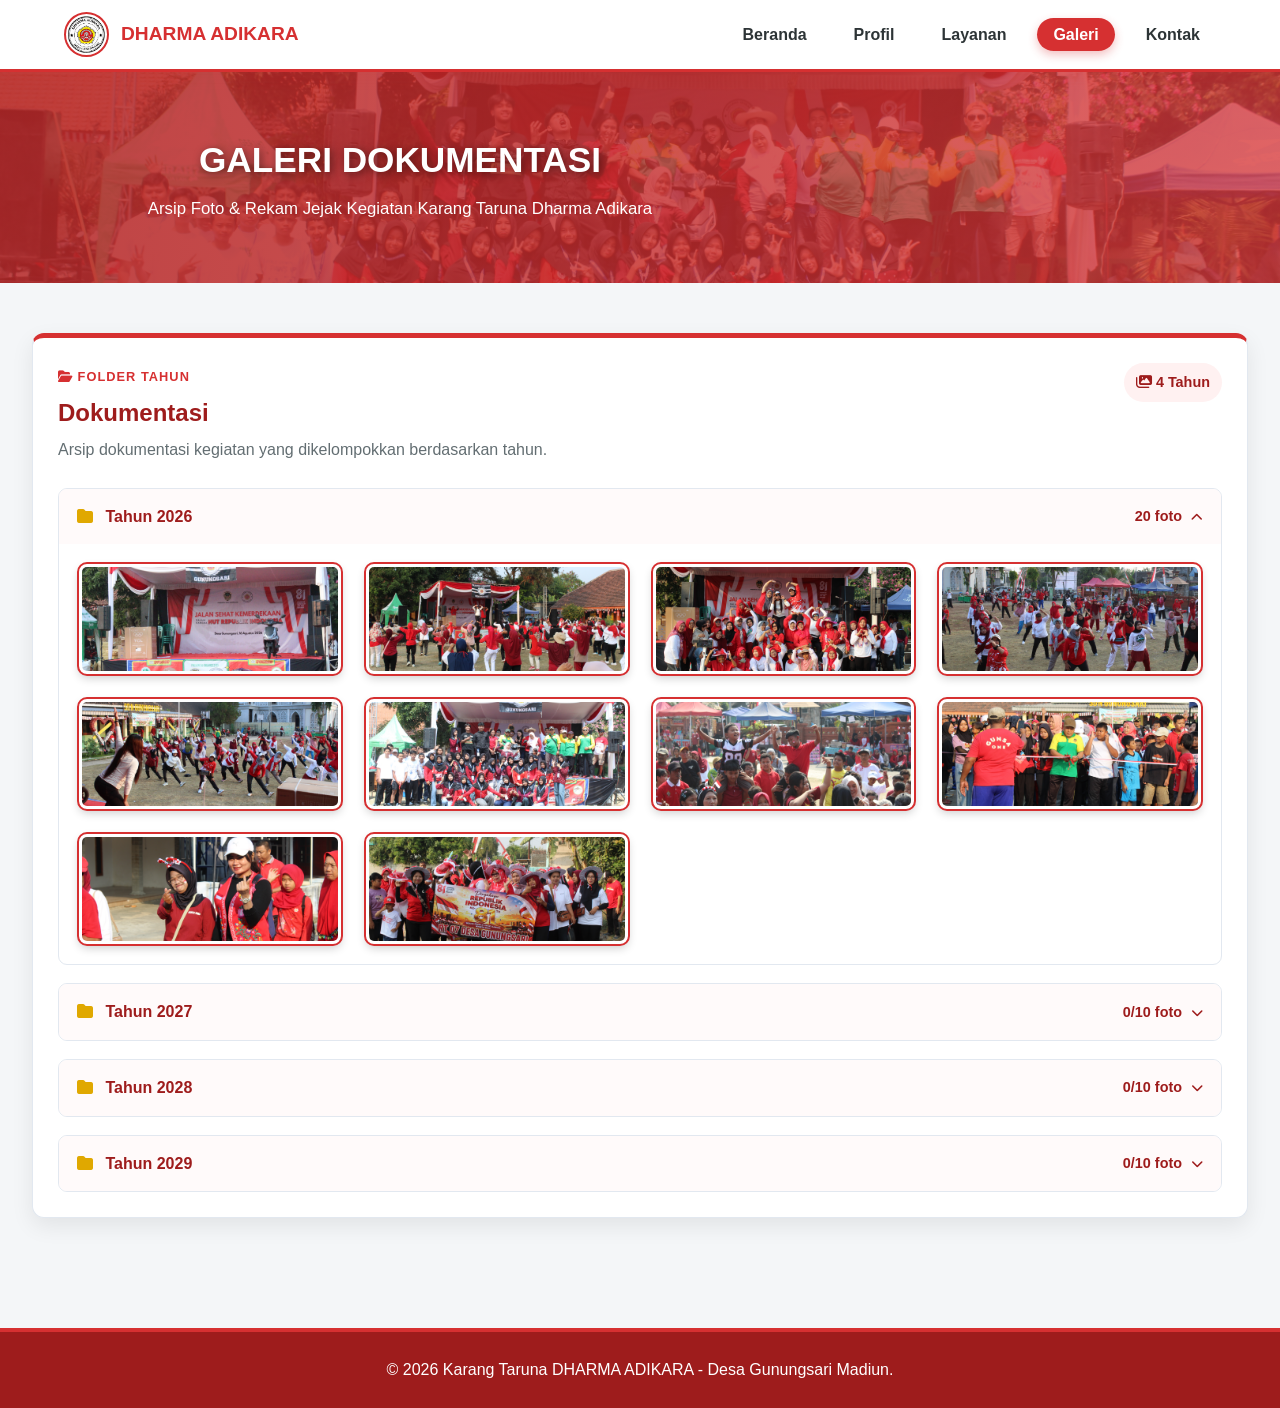
==== commit fc7ad18a: "Update page overlays" ====
--- a/galeri.html
+++ b/galeri.html
@@ -29,7 +29,7 @@
         </nav>
     </header>
 
-    <div class="page-overlay-decor" style="background-image: url('aset/bg-blur.jpg');">
+    <div class="page-overlay-decor contact-hero" style="background-image: url('aset/bg-blur.JPG');">
   <div class="hero-content" style="padding: 60px 20px; text-align: center; color: white;">
     <h1 style="font-size: 2.2rem; font-weight: bold;">GALERI DOKUMENTASI</h1>
     <p style="margin-top: 8px;">Arsip Foto & Rekam Jejak Kegiatan Karang Taruna Dharma Adikara</p>
